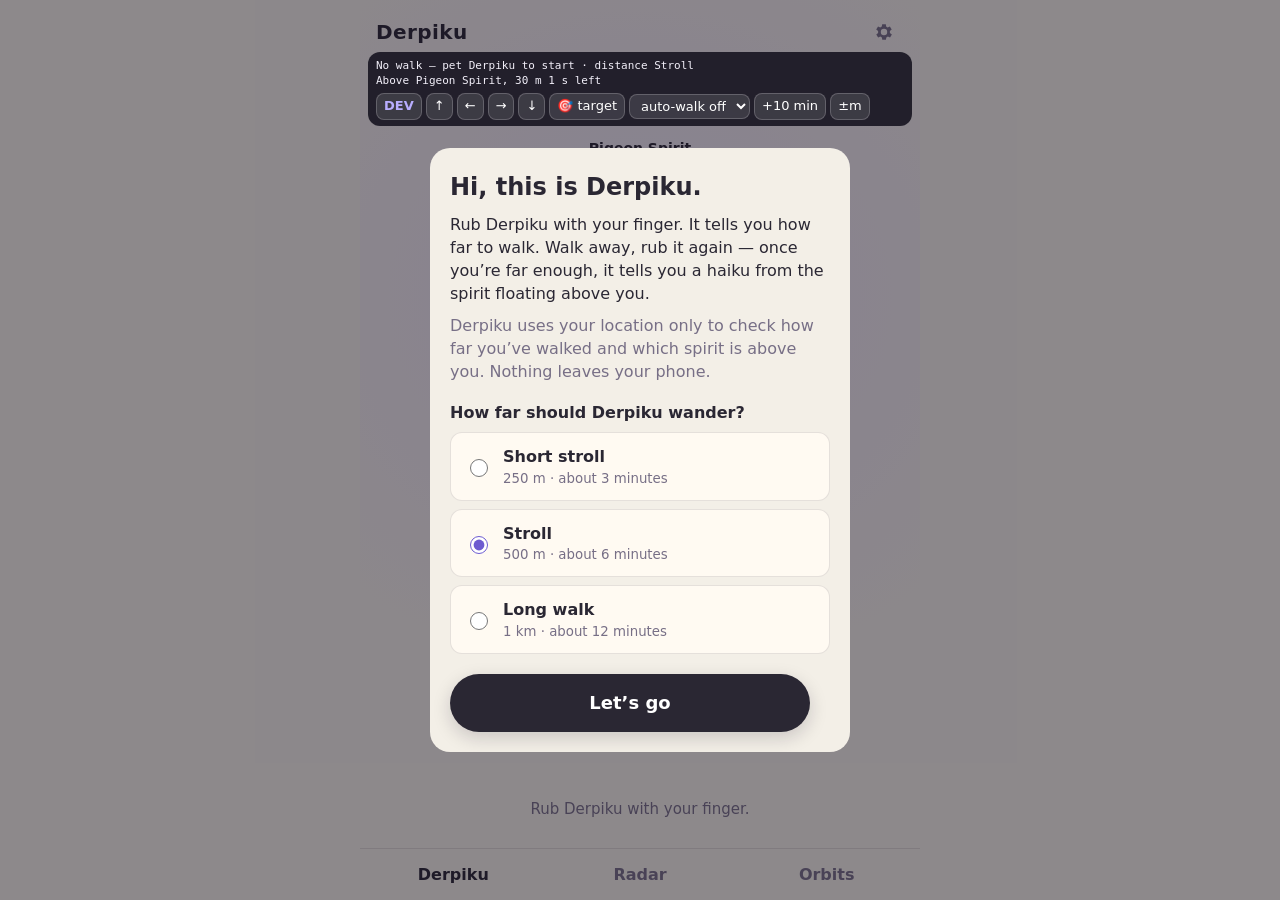
==== index.html @ 8e7747dc "Derpiku MVP A derpy pocket pet that hears haiku from spirits orbiting the Earth. Pet it, walk away, " ====
<!doctype html>
<html lang="en">
<head>
<meta charset="utf-8">
<meta name="viewport" content="width=device-width, initial-scale=1, viewport-fit=cover">
<meta name="theme-color" content="#f3efe7" media="(prefers-color-scheme: light)">
<meta name="theme-color" content="#1c1a24" media="(prefers-color-scheme: dark)">
<meta name="description" content="A derpy pocket pet that hears haiku from spirits orbiting the Earth. Pet it, take a walk, pet it again — and it tells you a haiku from the spirit floating above you.">
<title>Derpiku</title>
<link rel="manifest" href="manifest.webmanifest">
<link rel="icon" href="icons/icon.svg" type="image/svg+xml">
<link rel="apple-touch-icon" href="icons/icon-192.png">
<link rel="stylesheet" href="src/style.css">
<script src="src/orbits.js"></script>
<script src="src/spirits.js"></script>
<script src="src/spirit-art.js"></script>
<script type="module" src="src/main.js"></script>
</head>
<body>
<div id="app">

  <main id="screen-home" class="screen active">
    <header class="topbar">
      <h1>Derpiku</h1>
      <button id="btn-settings" class="icon-button" aria-label="Settings">
        <svg viewBox="0 0 24 24" width="22" height="22" aria-hidden="true"><path fill="currentColor" d="M19.4 13a7.6 7.6 0 0 0 0-2l2-1.6-2-3.4-2.4 1a7.4 7.4 0 0 0-1.7-1L15 3.5h-4l-.4 2.5a7.4 7.4 0 0 0-1.7 1l-2.4-1-2 3.4L6.6 11a7.6 7.6 0 0 0 0 2l-2 1.6 2 3.4 2.4-1a7.4 7.4 0 0 0 1.7 1l.4 2.5h4l.4-2.5a7.4 7.4 0 0 0 1.7-1l2.4 1 2-3.4zM13 15.5a3.5 3.5 0 1 1 0-7 3.5 3.5 0 0 1 0 7z" transform="translate(-1 0)"/></svg>
      </button>
    </header>
    <div id="terrarium">
      <canvas id="creature-body"></canvas>
      <canvas id="creature-face" aria-label="Derpiku. Rub it with your finger to pet it."></canvas>
      <canvas id="spirit" aria-hidden="true"></canvas>
      <div id="spirit-label" class="spirit-label" aria-live="polite"></div>
      <div id="bubble" class="bubble" hidden>
        <button id="bubble-close" class="bubble-close" aria-label="Close">✕</button>
        <p id="bubble-text"></p>
        <div class="bubble-footer">
          <p id="bubble-caption" class="caption" hidden></p>
          <button id="bubble-copy" class="link-button" hidden>Copy</button>
        </div>
      </div>
    </div>
    <p id="status" class="status" aria-live="polite"></p>
    <div id="pawprints" class="pawprints" hidden aria-hidden="true"><span></span><span></span><span></span><span></span><span></span></div>
  </main>

  <section id="screen-radar" class="screen">
    <header class="topbar"><h1>Radar</h1></header>
    <div class="radar-wrap">
      <canvas id="radar" aria-label="Radar: where the walk started, the circle you need to reach, and where you are now."></canvas>
    </div>
    <p id="radar-info" class="status" aria-live="polite"></p>
    <div class="radar-actions"><button id="btn-compass" class="link-button" hidden>Show which way I’m facing</button></div>
  </section>

  <section id="screen-orbits" class="screen">
    <div class="globe-wrap">
      <canvas id="globe" aria-label="Globe with spirit orbits. Drag to rotate, tap a spirit to see when it flies above you."></canvas>
      <div id="spirit-card" class="card" hidden>
        <button id="card-close" class="bubble-close" aria-label="Close">✕</button>
        <h2><span id="card-swatch" class="swatch"></span><span id="card-name"></span></h2>
        <p id="card-meta" class="muted"></p>
        <p id="card-forecast"></p>
        <button id="btn-locate" class="link-button" hidden>Use my location</button>
      </div>
    </div>
    <div id="overhead" class="overhead" aria-live="polite">
      <p id="overhead-now"></p>
      <p id="overhead-next"></p>
      <button id="btn-overhead-locate" class="link-button" hidden>Use my location</button>
    </div>
    <div id="spirit-chips" class="chips" aria-label="Spirits"></div>
  </section>

  <section id="screen-settings" class="screen">
    <header class="topbar">
      <button id="btn-settings-back" class="icon-button" aria-label="Back">←</button>
      <h1>Settings</h1>
    </header>
    <div class="settings">
      <h2>How far should Derpiku wander?</h2>
      <p class="muted">Straight-line distance from where you first pet Derpiku. It changes nothing but the walk — same spirits, same haiku. Applies from your next walk.</p>
      <div id="distance-options" class="options"></div>
      <h2>About location</h2>
      <p class="muted">Derpiku reads your position when you pet it, and — only while the app is open — to show how far you’ve walked, the radar and which spirit is floating above you. The radar may also use the phone’s compass to show which way you’re facing. Nothing leaves your device, there is no server, and your route is never saved. The walk’s starting point is deleted after the haiku (or after 3 hours).</p>
      <h2>About Derpiku</h2>
      <p class="muted">Twenty-six spirits circle the Earth, one for every letter. Everyone sees the same spirits at the same time. Pet Derpiku, walk away, and pet it again once you’re far enough — it tells you a haiku from the spirit floating above you. Haiku aren’t saved anywhere — copy one if you’d like to keep it.</p>
    </div>
  </section>

  <nav class="tabbar">
    <button data-screen="home" class="on">Derpiku</button>
    <button data-screen="radar">Radar</button>
    <button data-screen="orbits">Orbits</button>
  </nav>

  <div id="onboarding" class="modal" hidden>
    <div class="modal-card">
      <h2>Hi, this is Derpiku.</h2>
      <p>Rub Derpiku with your finger. It tells you how far to walk. Walk away, rub it again — once you’re far enough, it tells you a haiku from the spirit floating above you.</p>
      <p class="muted">Derpiku uses your location only to check how far you’ve walked and which spirit is above you. Nothing leaves your phone.</p>
      <h3>How far should Derpiku wander?</h3>
      <div id="onboarding-options" class="options"></div>
      <button id="btn-onboarding-done" class="main-button">Let’s go</button>
    </div>
  </div>

</div>
</body>
</html>
---- src/style.css ----
:root {
  --bg: #f3efe7;
  --bg-2: #e9e2f2;
  --ink: #2a2733;
  --muted: #776f86;
  --accent: #6d5bd0;
  --card: #fffaf2;
  --line: rgba(42, 39, 51, 0.12);
  --button: #2a2733;
  --button-ink: #ffffff;
  --space: #0d1222;
  color-scheme: light;
}

@media (prefers-color-scheme: dark) {
  :root {
    --bg: #1c1a24;
    --bg-2: #24203a;
    --ink: #ece8f2;
    --muted: #a39db0;
    --accent: #a99bf0;
    --card: #2a2733;
    --line: rgba(236, 232, 242, 0.14);
    --button: #ece8f2;
    --button-ink: #1c1a24;
    color-scheme: dark;
  }
}

* { box-sizing: border-box; }
[hidden] { display: none !important; }

html, body {
  margin: 0;
  height: 100%;
  background: var(--bg);
  color: var(--ink);
  font: 16px/1.45 system-ui, -apple-system, "Segoe UI", Roboto, sans-serif;
  -webkit-tap-highlight-color: transparent;
  overscroll-behavior: none;
}

button {
  font: inherit;
  color: inherit;
  cursor: pointer;
}

#app {
  position: relative;
  height: 100dvh;
  max-width: 560px;
  margin: 0 auto;
  display: flex;
  flex-direction: column;
  overflow: hidden;
}

.screen {
  display: none;
  flex: 1;
  min-height: 0;
  flex-direction: column;
  padding: env(safe-area-inset-top) 16px 0;
}
.screen.active { display: flex; }

.topbar {
  display: flex;
  align-items: center;
  justify-content: space-between;
  gap: 8px;
  padding: 12px 0 4px;
}
.topbar h1 { font-size: 20px; margin: 0; letter-spacing: 0.02em; }

.icon-button {
  border: 0;
  background: transparent;
  width: 40px;
  height: 40px;
  border-radius: 50%;
  color: var(--muted);
  font-size: 22px;
  display: grid;
  place-items: center;
}
.icon-button:hover { background: var(--line); }

/* ---------- terrarium ---------- */

#screen-home {
  background: radial-gradient(120% 70% at 50% 35%, var(--bg-2), var(--bg) 70%);
}

#terrarium {
  position: relative;
  flex: 1;
  min-height: 260px;
}
#terrarium canvas {
  position: absolute;
  inset: 0;
  width: 100%;
  height: 100%;
  touch-action: none;
}

#terrarium #spirit { pointer-events: none; }

.spirit-label {
  position: absolute;
  left: 0;
  top: 0;
  pointer-events: none;
  opacity: 0;
  text-align: center;
  white-space: nowrap;
  font-size: 13px;
  line-height: 1.3;
  color: var(--muted);
}
.spirit-label b {
  display: block;
  color: var(--ink);
  font-size: 14px;
  font-weight: 600;
}

.bubble {
  position: absolute;
  left: 50%;
  top: 8px;
  transform: translateX(-50%);
  width: min(88%, 380px);
  background: var(--card);
  border: 1px solid var(--line);
  border-radius: 18px;
  padding: 14px 40px 10px 20px;
  box-shadow: 0 10px 30px rgba(20, 16, 40, 0.14);
  z-index: 2;
}
.bubble::after {
  content: "";
  position: absolute;
  left: 50%;
  bottom: -9px;
  width: 16px;
  height: 16px;
  background: var(--card);
  border-right: 1px solid var(--line);
  border-bottom: 1px solid var(--line);
  transform: translateX(-50%) rotate(45deg);
}
.bubble.pop { animation: pop 0.35s cubic-bezier(0.2, 1.4, 0.4, 1); }
@keyframes pop {
  from { transform: translateX(-50%) scale(0.85); opacity: 0; }
  to { transform: translateX(-50%) scale(1); opacity: 1; }
}
#bubble-text {
  margin: 0;
  white-space: pre-line;
  font-family: "Iowan Old Style", "Palatino Linotype", Palatino, Georgia, serif;
  font-size: 18px;
  line-height: 1.42;
  user-select: text;
  -webkit-user-select: text;
}
.bubble-footer {
  display: flex;
  align-items: baseline;
  justify-content: space-between;
  gap: 12px;
}
.bubble-footer:has(> :not([hidden])) { margin-top: 6px; }
.caption {
  margin: 0;
  color: var(--muted);
  font-size: 13px;
  font-style: italic;
}
.bubble-close {
  position: absolute;
  top: 8px;
  right: 8px;
  width: 32px;
  height: 32px;
  border: 0;
  border-radius: 50%;
  background: transparent;
  color: var(--muted);
  font-size: 15px;
}
.bubble-close:hover { background: var(--line); }

.link-button {
  border: 0;
  background: transparent;
  color: var(--accent);
  padding: 6px 0;
  font-size: 14px;
}
.bubble .link-button { padding: 2px 0; margin-left: auto; }

.status {
  text-align: center;
  color: var(--muted);
  min-height: 3em;
  margin: 0 8px 4px;
  font-size: 15px;
}

.pawprints {
  display: flex;
  justify-content: center;
  gap: 12px;
  margin: 2px 0 14px;
}

/* ---------- radar ---------- */

.radar-wrap {
  position: relative;
  flex: 1;
  min-height: 0;
}
#radar {
  position: absolute;
  inset: 0;
  width: 100%;
  height: 100%;
}
.radar-actions {
  display: flex;
  justify-content: center;
  min-height: 34px;
  padding-bottom: 6px;
}
.pawprints span {
  width: 12px;
  height: 14px;
  border-radius: 50% 50% 45% 45%;
  background: var(--line);
  transition: background 0.4s;
}
.pawprints span:nth-child(even) { transform: translateY(-4px); }
.pawprints span.on { background: var(--accent); }


.main-button {
  width: 100%;
  max-width: 360px;
  border: 0;
  border-radius: 999px;
  background: var(--button);
  color: var(--button-ink);
  font-size: 18px;
  font-weight: 600;
  padding: 16px 20px;
  box-shadow: 0 6px 18px rgba(20, 16, 40, 0.18);
  transition: transform 0.1s;
}
.main-button:active { transform: scale(0.97); }
.main-button:disabled { opacity: 0.6; }

/* ---------- orbits ---------- */

#screen-orbits {
  padding: 0;
  background: var(--space);
  color: #e8ecf8;
  position: relative;
}
.globe-wrap {
  position: relative;
  flex: 1;
  min-height: 0;
}
#globe {
  position: absolute;
  inset: 0;
  width: 100%;
  height: 100%;
  touch-action: none;
}

.overhead {
  padding: 8px 16px 2px;
  font-size: 14px;
  color: #9aa6c4;
  text-align: center;
}
.overhead p {
  margin: 0 0 6px;
  display: flex;
  flex-wrap: wrap;
  justify-content: center;
  align-items: center;
  gap: 4px 8px;
}
.overhead b { color: #e8ecf8; font-weight: 600; }
.spirit-name {
  display: inline-flex;
  align-items: center;
  gap: 6px;
  border: 0;
  border-radius: 999px;
  padding: 3px 10px 3px 6px;
  background: rgba(255, 255, 255, 0.08);
  color: #ffffff;
  font-weight: 600;
  font-size: 14px;
}
.spirit-name:hover { background: rgba(255, 255, 255, 0.16); }
.overhead .link-button { color: #b8adff; }

.chips {
  display: flex;
  flex-wrap: wrap;
  justify-content: center;
  gap: 5px;
  padding: 6px 12px 10px;
}
.chips button {
  flex: none;
  width: 30px;
  height: 30px;
  padding: 0;
  border-radius: 50%;
  border: 2px solid transparent;
  background: var(--chip);
  color: #10131c;
  font-weight: 700;
  font-size: 13px;
}
.chips button.on { border-color: #ffffff; }

.card {
  position: absolute;
  left: 16px;
  right: 16px;
  bottom: 10px;
  background: rgba(22, 28, 48, 0.94);
  border: 1px solid rgba(255, 255, 255, 0.12);
  border-radius: 16px;
  padding: 14px 44px 12px 16px;
  backdrop-filter: blur(6px);
}
.card h2 {
  margin: 0 0 2px;
  font-size: 18px;
  display: flex;
  align-items: center;
  gap: 8px;
}
.card .muted { color: #9aa6c4; margin: 0 0 8px; font-size: 14px; }
.card p { margin: 0; }
.card .bubble-close { color: #9aa6c4; }
.card .link-button { color: #b8adff; }
.swatch {
  width: 14px;
  height: 14px;
  border-radius: 50%;
  display: inline-block;
}

/* ---------- settings and onboarding ---------- */

.settings { overflow-y: auto; padding-bottom: 24px; }
.settings h2 { font-size: 17px; margin: 22px 0 6px; }
.muted { color: var(--muted); }
.settings .muted { font-size: 14px; margin: 0 0 10px; }

.options { display: flex; flex-direction: column; gap: 8px; margin: 8px 0; }
.option {
  display: flex;
  align-items: center;
  gap: 12px;
  padding: 12px 14px;
  border: 1px solid var(--line);
  border-radius: 12px;
  background: var(--card);
  cursor: pointer;
}
.option input { accent-color: var(--accent); width: 18px; height: 18px; }
.option span { display: flex; flex-direction: column; }
.option small { color: var(--muted); }

.modal {
  position: fixed;
  inset: 0;
  background: rgba(16, 12, 28, 0.45);
  display: grid;
  place-items: center;
  padding: 16px;
  z-index: 10;
}
.modal[hidden] { display: none; }
.modal-card {
  width: min(100%, 420px);
  max-height: 100%;
  overflow-y: auto;
  background: var(--bg);
  border-radius: 20px;
  padding: 22px 20px 20px;
}
.modal-card h2 { margin: 0 0 8px; }
.modal-card h3 { font-size: 16px; margin: 18px 0 4px; }
.modal-card p { margin: 0 0 8px; }
.modal-card .main-button { margin-top: 12px; }

/* ---------- tab bar ---------- */

.tabbar {
  display: flex;
  border-top: 1px solid var(--line);
  background: var(--bg);
  padding-bottom: env(safe-area-inset-bottom);
}
.tabbar button {
  flex: 1;
  border: 0;
  background: transparent;
  padding: 14px 0;
  color: var(--muted);
  font-weight: 600;
}
.tabbar button.on { color: var(--ink); }
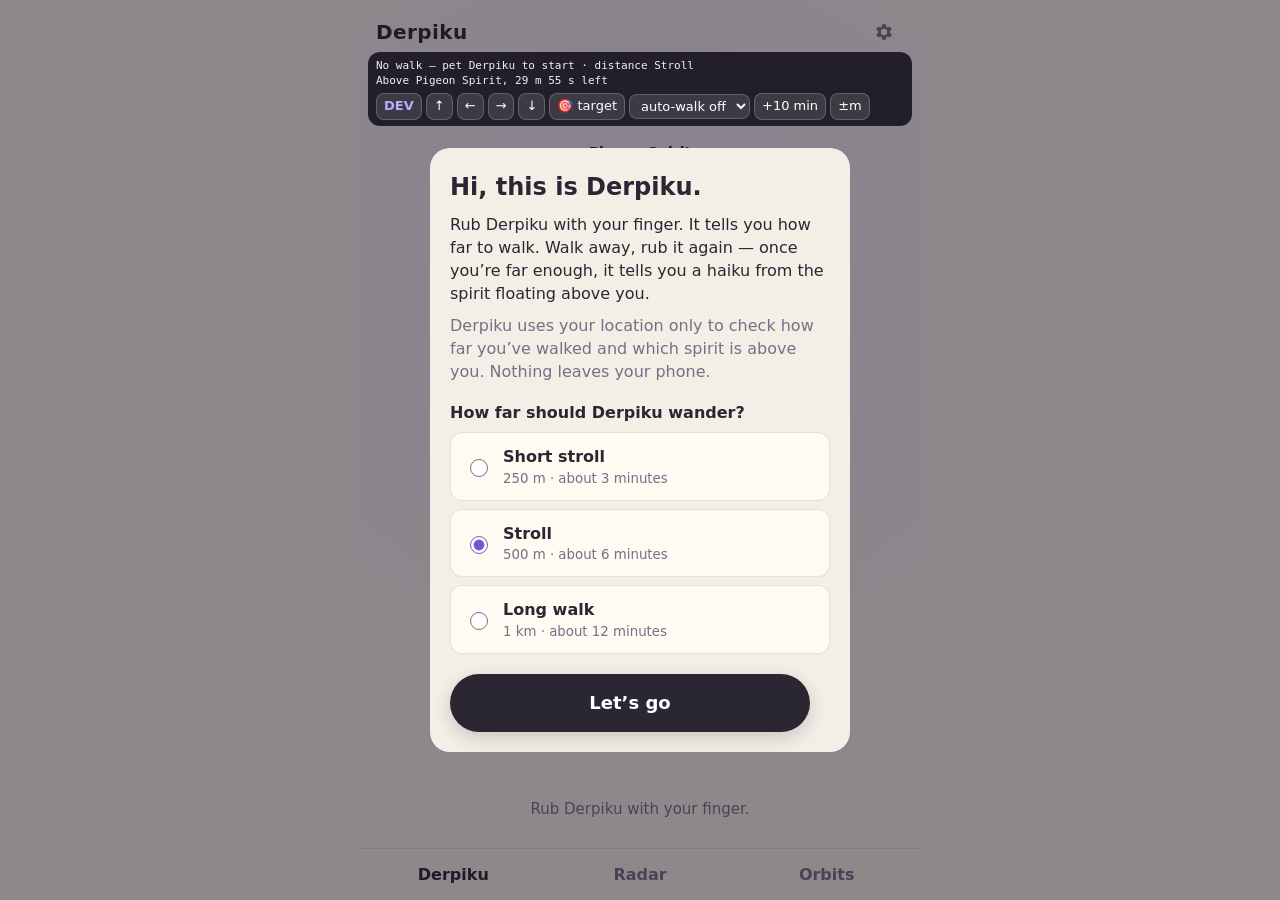
==== commit 24df4798: "Show the app version in Settings src/version.js is the single source of the version: Settings shows " ====
--- a/index.html
+++ b/index.html
@@ -11,6 +11,7 @@
 <link rel="icon" href="icons/icon.svg" type="image/svg+xml">
 <link rel="apple-touch-icon" href="icons/icon-192.png">
 <link rel="stylesheet" href="src/style.css">
+<script src="src/version.js"></script>
 <script src="src/orbits.js"></script>
 <script src="src/spirits.js"></script>
 <script src="src/spirit-art.js"></script>
@@ -85,6 +86,7 @@
       <p class="muted">Derpiku reads your position when you pet it, and — only while the app is open — to show how far you’ve walked, the radar and which spirit is floating above you. The radar may also use the phone’s compass to show which way you’re facing. Nothing leaves your device, there is no server, and your route is never saved. The walk’s starting point is deleted after the haiku (or after 3 hours).</p>
       <h2>About Derpiku</h2>
       <p class="muted">Twenty-six spirits circle the Earth, one for every letter. Everyone sees the same spirits at the same time. Pet Derpiku, walk away, and pet it again once you’re far enough — it tells you a haiku from the spirit floating above you. Haiku aren’t saved anywhere — copy one if you’d like to keep it.</p>
+      <p class="muted version">Version <span id="app-version"></span></p>
     </div>
   </section>
 
--- a/src/style.css
+++ b/src/style.css
@@ -370,6 +370,7 @@
 .settings h2 { font-size: 17px; margin: 22px 0 6px; }
 .muted { color: var(--muted); }
 .settings .muted { font-size: 14px; margin: 0 0 10px; }
+.settings .version { margin-top: 18px; font-size: 13px; }
 
 .options { display: flex; flex-direction: column; gap: 8px; margin: 8px 0; }
 .option {
